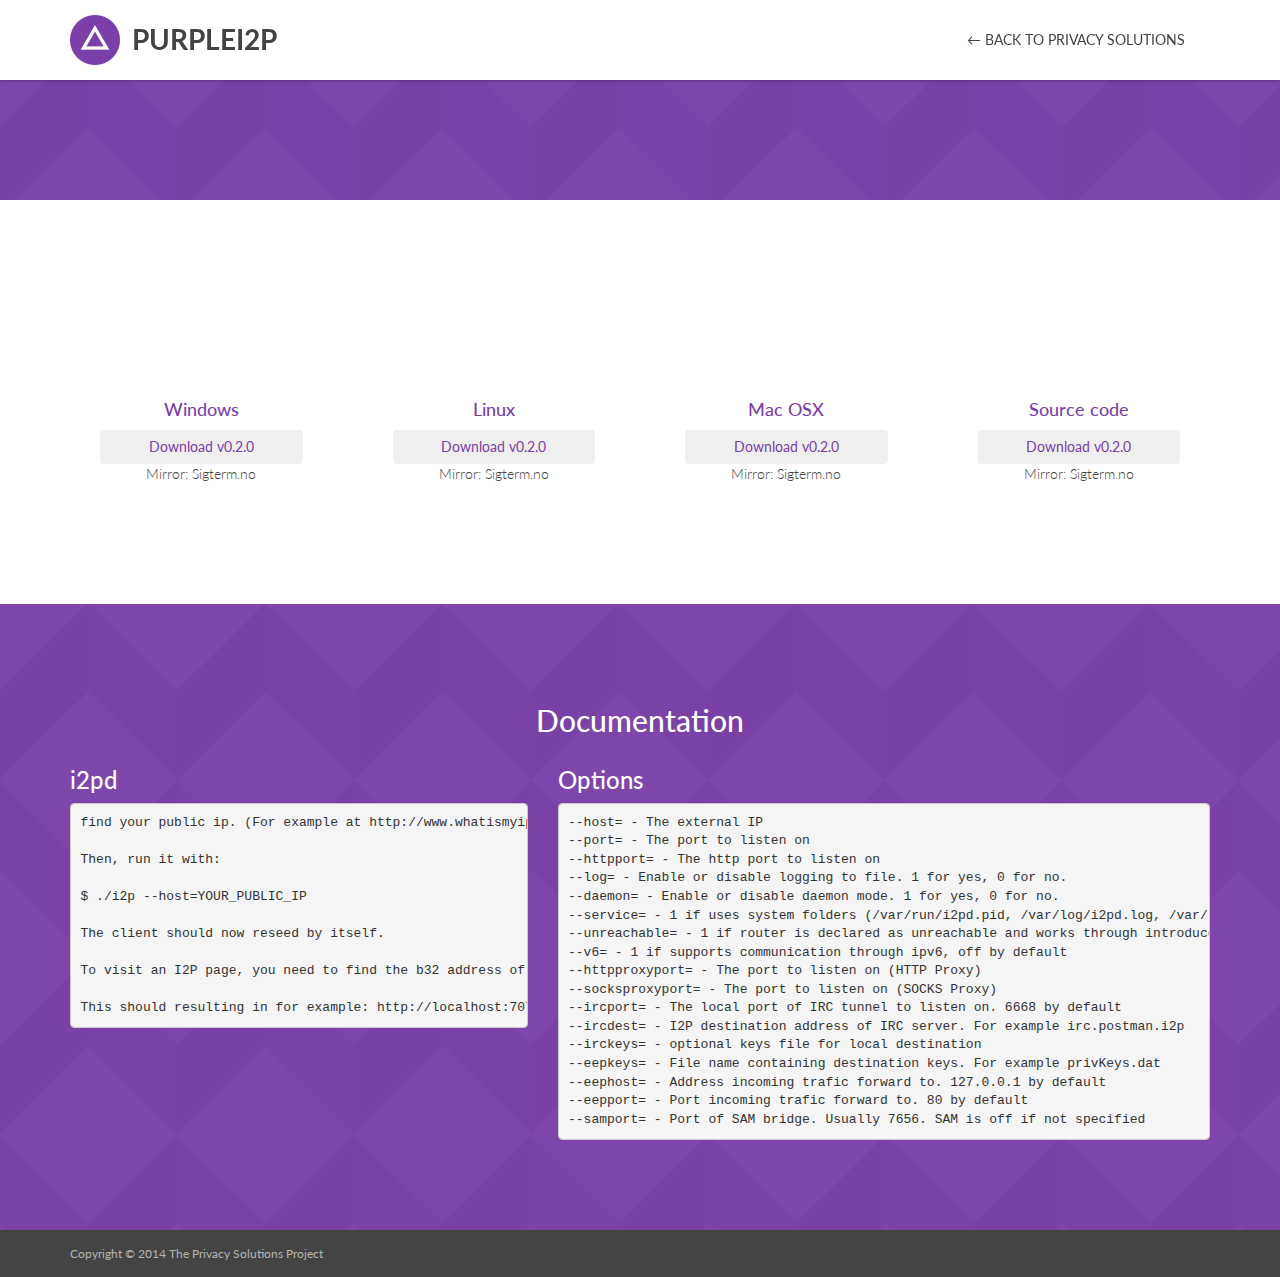
==== purplei2p.html @ 30ca075a "Download page for PurpleI2P" ====
<!DOCTYPE html>
<!--[if IE 8]> <html lang="en" class="ie8"> <![endif]-->
<!--[if IE 9]> <html lang="en" class="ie9"> <![endif]-->
<!--[if !IE]><!--> <html lang="en"> <!--<![endif]-->
<head>
    <title>PurpleI2P</title>
    <!-- Meta -->
    <meta charset="utf-8">
    <meta http-equiv="X-UA-Compatible" content="IE=edge">
    <meta name="viewport" content="width=device-width, initial-scale=1.0">
    <meta name="description" content="Privacy solutions, I2Pd, The Abscond browser bundle, I2P">
    <meta name="author" content="Mikal Villa">
    <link rel="shortcut icon" href="favicon.ico">
    <link href='http://fonts.googleapis.com/css?family=Lato:300,400,700,300italic,400italic,700italic' rel='stylesheet' type='text/css'>
    <link href='http://fonts.googleapis.com/css?family=Covered+By+Your+Grace' rel='stylesheet' type='text/css'>
    <!-- Global CSS -->
    <link rel="stylesheet" href="assets/plugins/bootstrap/css/bootstrap.min.css">
    <!-- Plugins CSS -->
    <link rel="stylesheet" href="assets/plugins/font-awesome/css/font-awesome.css">
    <link rel="stylesheet" href="assets/plugins/flexslider/flexslider.css">
    <link rel="stylesheet" href="assets/plugins/animate-css/animate.min.css">
    <!-- Theme CSS -->
    <link id="theme-style" rel="stylesheet" href="assets/css/styles.css">
    <!-- HTML5 shim and Respond.js IE8 support of HTML5 elements and media queries -->
    <!--[if lt IE 9]>
      <script src="https://oss.maxcdn.com/libs/html5shiv/3.7.0/html5shiv.js"></script>
      <script src="https://oss.maxcdn.com/libs/respond.js/1.4.2/respond.min.js"></script>
    <![endif]-->
</head>

<body data-spy="scroll">
    <!-- ******HEADER****** -->
    <header id="top" class="header navbar-fixed-top">
        <div class="container">
            <h1 class="logo pull-left">
                <a class="scrollto" href="#promo">
                    <img id="logo-image" class="logo-image" src="assets/images/logo/logo.png" alt="Logo">
                    <span class="logo-title">PurpleI2P</span>
                </a>
            </h1><!--//logo-->
            <nav id="main-nav" class="main-nav navbar-right" role="navigation">
                <div class="navbar-header">
                    <button class="navbar-toggle" type="button" data-toggle="collapse" data-target="#navbar-collapse">
                        <span class="sr-only">Toggle navigation</span>
                        <span class="icon-bar"></span>
                        <span class="icon-bar"></span>
                        <span class="icon-bar"></span>
                    </button><!--//nav-toggle-->
                </div><!--//navbar-header-->
                <div class="navbar-collapse collapse" id="navbar-collapse">
                    <ul class="nav navbar-nav">
                        <li class="active nav-item sr-only"><a class="scrollto" href="#promo">Home</a></li>
                        <li class="nav-item last"><a href="/">&#8592; Back to Privacy Solutions</a></li>
                    </ul><!--//nav-->
                </div><!--//navabr-collapse-->
            </nav><!--//main-nav-->
        </div>
    </header><!--//header-->
    <br><br>
    
<!-- ******TEAM****** -->
<section id="team" class="story section has-pattern">
    <div class="container">
        <div class="row">
            
        </div>
    </div><!--//container-->
</section><!--//story-->

    <!-- ******FEATURES****** -->
    <section id="features" class="features section">
        <div class="container">
            <div class="row">
                <div class="item col-xs-6 col-sm-3 text-center">
                    <div class="icon">
                        <i class="fa fa-windows"></i>
                    </div><!--//icon-->
                    <div class="content">
                        <h3 class="title"><a href="https://sigterm.no/mirror/purplei2p/i2pd-0.2.0-win.exe" target="_blank">Windows</a></h3>
                        <a href="https://sigterm.no/mirror/purplei2p/i2pd-0.2.0-win.exe"><button class="btn btn-block">Download v0.2.0</button></a>
                        <p>Mirror: Sigterm.no</p>
                    </div><!--//content-->
                </div><!--//item-->
                <div class="item col-xs-6 col-sm-3 text-center">
                    <div class="icon">
                        <i class="fa fa-linux"></i>
                    </div><!--//icon-->
                    <div class="content">
                        <h3 class="title"><a href="https://sigterm.no/mirror/purplei2p/i2pd-0.2.0-linux" target="_blank">Linux</a></h3>
                        <a href="https://sigterm.no/mirror/purplei2p/i2pd-0.2.0-linux"><button class="btn btn-block">Download v0.2.0</button></a>
                        <p>Mirror: Sigterm.no</p>
                    </div><!--//content-->
                </div><!--//item-->
                <div class="item col-xs-6 col-sm-3 text-center">
                    <div class="icon">
                        <i class="fa fa-apple"></i>
                    </div><!--//icon-->
                    <div class="content">
                        <h3 class="title"><a href="https://sigterm.no/mirror/purplei2p/i2pd-0.2.0-osx" target="_blank">Mac OSX</a></h3>
                        <a href="https://sigterm.no/mirror/purplei2p/i2pd-0.2.0-osx"><button class="btn btn-block">Download v0.2.0</button></a>
                        <p>Mirror: Sigterm.no</p>
                    </div><!--//content-->
                </div><!--//item-->
                <div class="item col-xs-6 col-sm-3 text-center">
                    <div class="icon">
                        <i class="fa fa-archive"></i>
                    </div><!--//icon-->
                    <div class="content">
                        <h3 class="title"><a href="https://sigterm.no/mirror/purplei2p/i2pd-0.2.0-source.tgz" target="_blank">Source code</a></h3>
                        <a href="https://sigterm.no/mirror/purplei2p/"><button class="btn btn-block">Download v0.2.0</button></a>
                        <p>Mirror: Sigterm.no</p>
                    </div><!--//content-->
                </div><!--//item-->
            </div><!--//row-->
        </div><!--//container-->
    </section><!--//features-->


    <!-- ******TEAM****** -->
<section id="team" class="story section has-pattern">
    <div class="container">
        <div class="row">
            <h2 class="title text-center">Documentation</h2>
            <div class="item col-md-5">
                <h3>i2pd</h3>
                <pre>find your public ip. (For example at http://www.whatismyip.com/)

Then, run it with:

$ ./i2p --host=YOUR_PUBLIC_IP

The client should now reseed by itself.

To visit an I2P page, you need to find the b32 address of your destination. After that, go to the webconsole and add it behind the url. (Remove http:// from the address)

This should resulting in for example: http://localhost:7070/4oes3rlgrpbkmzv4lqcfili23h3cvpwslqcfjlk6vvguxyggspwa.b32.i2p</pre>
            </div>
            <div class="item col-md-7">
                <h3>Options</h3>
                <pre>--host= - The external IP
--port= - The port to listen on
--httpport= - The http port to listen on
--log= - Enable or disable logging to file. 1 for yes, 0 for no.
--daemon= - Enable or disable daemon mode. 1 for yes, 0 for no.
--service= - 1 if uses system folders (/var/run/i2pd.pid, /var/log/i2pd.log, /var/lib/i2pd).
--unreachable= - 1 if router is declared as unreachable and works through introducers.
--v6= - 1 if supports communication through ipv6, off by default
--httpproxyport= - The port to listen on (HTTP Proxy)
--socksproxyport= - The port to listen on (SOCKS Proxy)
--ircport= - The local port of IRC tunnel to listen on. 6668 by default
--ircdest= - I2P destination address of IRC server. For example irc.postman.i2p
--irckeys= - optional keys file for local destination
--eepkeys= - File name containing destination keys. For example privKeys.dat
--eephost= - Address incoming trafic forward to. 127.0.0.1 by default
--eepport= - Port incoming trafic forward to. 80 by default
--samport= - Port of SAM bridge. Usually 7656. SAM is off if not specified</pre>
            </div>
        </div>
    </div><!--//container-->
</section><!--//story-->

    <!-- ******FOOTER****** -->
    <footer class="footer">
        <div class="container">
            <small class="copyright pull-left">Copyright &copy; 2014 The Privacy Solutions Project</small>
        </div>
    </footer><!--//footer-->


    <!-- Javascript -->
    <script type="text/javascript" src="assets/plugins/jquery-1.10.2.min.js"></script>
    <script type="text/javascript" src="assets/plugins/jquery-migrate-1.2.1.min.js"></script>
    <script type="text/javascript" src="assets/plugins/detectmobilebrowser.js"></script>
    <script type="text/javascript" src="assets/plugins/jquery.easing.1.3.js"></script>
    <script type="text/javascript" src="assets/plugins/bootstrap/js/bootstrap.min.js"></script>
    <script type="text/javascript" src="assets/plugins/jquery-inview/jquery.inview.min.js"></script>
    <script type="text/javascript" src="assets/plugins/FitVids/jquery.fitvids.js"></script>
    <script type="text/javascript" src="assets/plugins/jquery-scrollTo/jquery.scrollTo.min.js"></script>
    <script type="text/javascript" src="assets/plugins/jquery-placeholder/jquery.placeholder.js"></script>
    <script type="text/javascript" src="assets/plugins/flexslider/jquery.flexslider-min.js"></script>
    <script type="text/javascript" src="assets/js/main.js"></script>
    <!--[if !IE]>-->
    <script type="text/javascript" src="assets/js/animations.js"></script>
    <!--<![endif]-->
</body>
</html>
---- assets/css/styles.css ----
/*   
 * Template Name: Delta - Responsive Website Template for mobile app
 * Version: 1.0
 * Author: 3rd Wave Media
 * Website: http://3rdwavemedia.com/
*/
/* ======= Base ======= */
body {
  font-family: 'Lato', arial, sans-serif;
  color: #444444;
}
a {
  color: #7a3fa8;
  -webkit-transition: all 0.4s ease-in-out;
  -moz-transition: all 0.4s ease-in-out;
  -ms-transition: all 0.4s ease-in-out;
  -o-transition: all 0.4s ease-in-out;
}
a:hover {
  text-decoration: none;
  color: #5f3183;
}
.btn {
  -webkit-transition: all 0.4s ease-in-out;
  -moz-transition: all 0.4s ease-in-out;
  -ms-transition: all 0.4s ease-in-out;
  -o-transition: all 0.4s ease-in-out;
}
.btn .fa {
  color: #fff;
  margin-right: 5px;
}
.btn-theme {
  background: #7a3fa8;
  border: 1px solid #7a3fa8;
  color: #fff;
}
.btn-theme:hover {
  background: #5f3183;
  border: 1px solid #5f3183;
  color: #fff;
}
.form-control {
  -webkit-box-shadow: none;
  -moz-box-shadow: none;
  box-shadow: none;
}
.form-control:focus {
  border-color: #7a3fa8;
  -webkit-box-shadow: none;
  -moz-box-shadow: none;
  box-shadow: none;
}
blockquote {
  font-size: 14px;
}
.text-highlight {
  color: #291539;
}
.note {
  font-family: 'Covered By Your Grace', cursive;
  font-size: 22px;
}
.row-end {
  margin-right: 0;
  padding-right: 0;
}
.social-icons {
  list-style: none;
  padding: 10px 0;
  margin-bottom: 0;
}
.social-icons li {
  float: left;
}
.social-icons li.row-end {
  margin-right: 0;
}
.social-icons a {
  display: inline-block;
  background: #5f3183;
  width: 48px;
  height: 48px;
  text-align: center;
  padding-top: 12px;
  -webkit-border-radius: 50%;
  -moz-border-radius: 50%;
  -ms-border-radius: 50%;
  -o-border-radius: 50%;
  border-radius: 50%;
  -moz-background-clip: padding;
  -webkit-background-clip: padding-box;
  background-clip: padding-box;
  margin-right: 8px;
  float: left;
}
.social-icons a:hover {
  background: #44235e;
}
.social-icons a .fa {
  color: #fff;
}
.social-icons a .fa:before {
  font-size: 26px;
  text-align: center;
  padding: 0;
}
::-webkit-input-placeholder {
  /* WebKit browsers */
  color: #999;
  text-transform: uppercase;
}
:-moz-placeholder {
  /* Mozilla Firefox 4 to 18 */
  color: #999;
  text-transform: uppercase;
}
::-moz-placeholder {
  /* Mozilla Firefox 19+ */
  color: #999;
  text-transform: uppercase;
}
:-ms-input-placeholder {
  /* Internet Explorer 10+ */
  color: #999;
  text-transform: uppercase;
}
.offset-header {
  padding-top: 90px;
}
.has-pattern {
  background-image: url('../images/patterns/pattern-1.png');
  background-repeat: repeat;
  background-position: left top;
}
.delayp1 {
  animation-delay: .1s;
  -moz-animation-delay: .1s;
  -webkit-animation-delay: .1s;
  -o-animation-delay: .1s;
  transition-delay: .1s;
  -webkit-transition-delay: .1s;
  -moz-transition-delay: .1s;
  -o-transition-delay: .1s;
}
.delayp2 {
  animation-delay: .2s;
  -moz-animation-delay: .2s;
  -webkit-animation-delay: .2s;
  -o-animation-delay: .2s;
  transition-delay: .2s;
  -webkit-transition-delay: .2s;
  -moz-transition-delay: .2s;
  -o-transition-delay: .2s;
}
.delayp3 {
  animation-delay: .3s;
  -moz-animation-delay: .3s;
  -webkit-animation-delay: .3s;
  -o-animation-delay: .3s;
  transition-delay: .3s;
  -webkit-transition-delay: .3s;
  -moz-transition-delay: .3s;
  -o-transition-delay: .3s;
}
.delayp4 {
  animation-delay: .4s;
  -moz-animation-delay: .4s;
  -webkit-animation-delay: .4s;
  -o-animation-delay: .4s;
  transition-delay: .4s;
  -webkit-transition-delay: .4s;
  -moz-transition-delay: .4s;
  -o-transition-delay: .4s;
}
.delayp5 {
  animation-delay: .5s;
  -moz-animation-delay: .5s;
  -webkit-animation-delay: .5s;
  -o-animation-delay: .5s;
  transition-delay: .5s;
  -webkit-transition-delay: .5s;
  -moz-transition-delay: .5s;
  -o-transition-delay: .5s;
}
.delayp6 {
  animation-delay: .6s;
  -moz-animation-delay: .6s;
  -webkit-animation-delay: .6s;
  -o-animation-delay: .6s;
  transition-delay: .6s;
  -webkit-transition-delay: .6s;
  -moz-transition-delay: .6s;
  -o-transition-delay: .6s;
}
.delayp7 {
  animation-delay: .7s;
  -moz-animation-delay: .7s;
  -webkit-animation-delay: .7s;
  -o-animation-delay: .7s;
  transition-delay: .7s;
  -webkit-transition-delay: .7s;
  -moz-transition-delay: .7s;
  -o-transition-delay: .7s;
}
.delayp8 {
  animation-delay: .8s;
  -moz-animation-delay: .8s;
  -webkit-animation-delay: .8s;
  -o-animation-delay: .8s;
  transition-delay: .8s;
  -webkit-transition-delay: .8s;
  -moz-transition-delay: .8s;
  -o-transition-delay: .8s;
}
.delayp9 {
  animation-delay: .9s;
  -moz-animation-delay: .9s;
  -webkit-animation-delay: .9s;
  -o-animation-delay: .9s;
  transition-delay: .9s;
  -webkit-transition-delay: .9s;
  -moz-transition-delay: .9s;
  -o-transition-delay: .9s;
}
.delay1s {
  animation-delay: 1s;
  -moz-animation-delay: 1s;
  -webkit-animation-delay: 1s;
  -o-animation-delay: 1s;
  transition-delay: 1s;
  -webkit-transition-delay: 1s;
  -moz-transition-delay: 1s;
  -o-transition-delay: 1s;
}
.delay2s {
  animation-delay: 2s;
  -moz-animation-delay: 2s;
  -webkit-animation-delay: 2s;
  -o-animation-delay: 2s;
  transition-delay: 2s;
  -webkit-transition-delay: 2s;
  -moz-transition-delay: 2s;
  -o-transition-delay: 2s;
}
/* ======= Header ======= */
.header {
  padding: 15px 0;
  background: #fff;
  z-index: 9999;
  -webkit-box-shadow: 0 0 4px rgba(0, 0, 0, 0.4);
  -moz-box-shadow: 0 0 4px rgba(0, 0, 0, 0.4);
  box-shadow: 0 0 4px rgba(0, 0, 0, 0.4);
}
.header h1.logo {
  margin-top: 0;
  margin-bottom: 0;
  text-transform: uppercase;
  font-weight: bold;
  font-size: 28px;
  max-height: 50px;
}
.header h1.logo a {
  color: #444444;
}
.header h1.logo a img {
  margin-right: 5px;
  max-height: 50px;
}
.header h1.logo .logo-title {
  vertical-align: middle;
}
.header .main-nav button {
  background: #291539;
  color: #fff !important;
  -webkit-border-radius: 4px;
  -moz-border-radius: 4px;
  -ms-border-radius: 4px;
  -o-border-radius: 4px;
  border-radius: 4px;
  -moz-background-clip: padding;
  -webkit-background-clip: padding-box;
  background-clip: padding-box;
}
.header .main-nav button:focus {
  outline: none;
}
.header .main-nav button .icon-bar {
  background-color: #fff;
}
.header .main-nav .nav .nav-item {
  font-weight: normal;
  text-transform: uppercase;
  margin-right: 10px;
}
.header .main-nav .nav .nav-item.active a {
  color: #7a3fa8;
  background: none;
}
.header .main-nav .nav .nav-item a {
  color: #444444;
  -webkit-transition: none;
  -moz-transition: none;
  -ms-transition: none;
  -o-transition: none;
}
.header .main-nav .nav .nav-item a:hover {
  color: #7a3fa8;
  background: none;
}
.header .main-nav .nav .nav-item a:focus {
  outline: none;
  background: none;
}
.header .main-nav .nav .nav-item a:active {
  outline: none;
  background: none;
}
.header .main-nav .nav .nav-item.active {
  color: #7a3fa8;
}
.header .main-nav .nav .nav-item.last {
  margin-right: 0;
}
/* ======= Footer ======= */
.footer {
  background: #444444;
  color: #fff;
  padding: 15px 0;
}
.footer .copyright {
  color: #b3b3b3;
  margin-right: 15px;
}
.footer .links {
  margin-bottom: 0;
}
.footer .links a {
  color: #808080;
}
.footer .links a:hover {
  color: #7a3fa8;
}
/* ======= FlexSlider ======= */
.flexslider {
  -webkit-border-radius: 0;
  -moz-border-radius: 0;
  -ms-border-radius: 0;
  -o-border-radius: 0;
  border-radius: 0;
  -moz-background-clip: padding;
  -webkit-background-clip: padding-box;
  background-clip: padding-box;
  -webkit-box-shadow: 0 0 0;
  -moz-box-shadow: 0 0 0;
  box-shadow: 0 0 0;
  border: 0;
}
.flexslider .flex-control-nav {
  bottom: -35px;
}
.flexslider .flex-control-paging li a {
  background: #a1a1a1;
}
.flexslider .flex-control-paging li a:hover {
  background: #7a3fa8;
}
.flexslider .flex-control-paging li a.flex-active {
  background: #7a3fa8;
}
.flexslider .slides li {
  position: relative;
}
/* ======= Promo Section ======= */
.promo {
  background-color: #7a3fa8;
  color: #fff;
}
.promo .container {
  padding-bottom: 15px;
}
.promo .overview {
  margin-top: 60px;
  padding-left: 30px;
  padding-right: 30px;
}
.promo .overview h2 {
  font-size: 30px;
  margin-bottom: 35px;
  text-shadow: 0 1px 1px rgba(0, 0, 0, 0.3);
}
.promo .overview .summary {
  margin-bottom: 60px;
  margin-left: 70px;
}
.promo .overview .summary li {
  margin-bottom: 15px;
  list-style: none;
  font-size: 20px;
  font-weight: 300;
  padding-left: 30px;
  background: url('../images/bullet.png') no-repeat left center;
}
.promo .overview .download-area {
  display: inline-block;
}
.promo .overview .btn-group {
  margin-left: 40px;
}
.promo .overview .btn-group li {
  padding: 0;
  margin-bottom: 15px;
}
.promo .overview .btn-group li a {
  background-color: #44235e;
  background-repeat: no-repeat;
  background-position: left top;
  -webkit-border-radius: 4px;
  -moz-border-radius: 4px;
  -ms-border-radius: 4px;
  -o-border-radius: 4px;
  border-radius: 4px;
  -moz-background-clip: padding;
  -webkit-background-clip: padding-box;
  background-clip: padding-box;
  display: block;
  width: 200px;
  height: 60px;
  text-indent: -9999px;
  margin-right: 30px;
}
.promo .overview .btn-group li a:hover {
  background-color: #291539;
}
.promo .overview .btn-group li.ios-btn a {
  background-image: url('../images/buttons/btn-app-store.png');
}
.promo .overview .btn-group li.android-btn a {
  background-image: url('../images/buttons/btn-google-play.png');
}
.promo .overview .note {
  position: relative;
  color: #44235e;
}
.promo .overview .note p {
  padding-top: 15px;
}
.promo .overview .note .left-arrow {
  position: absolute;
  left: 60px;
  bottom: 15px;
  display: inline-block;
  background: url('../images/arrows/up-arrow-left.png') no-repeat left top;
  -webkit-background-size: contain;
  -moz-background-size: contain;
  -o-background-size: contain;
  background-size: contain;
  width: 63px;
  height: 69px;
  -webkit-opacity: 0.5;
  -moz-opacity: 0.5;
  opacity: 0.5;
}
.promo .overview .note .right-arrow {
  position: absolute;
  right: 60px;
  bottom: 15px;
  display: inline-block;
  background: url('../images/arrows/up-arrow-right.png') no-repeat right top;
  -webkit-background-size: contain;
  -moz-background-size: contain;
  -o-background-size: contain;
  background-size: contain;
  width: 63px;
  height: 58px;
  -webkit-opacity: 0.5;
  -moz-opacity: 0.5;
  opacity: 0.5;
}
.promo .iphone {
  position: relative;
}
.promo .iphone .iphone-holder {
  position: relative;
  width: 320px;
  height: 600px;
  background-repeat: no-repeat;
  background-position: left top;
}
.promo .iphone.iphone-black .iphone-holder {
  background-image: url('../images/iphone/iphone-black.png');
}
.promo .iphone.iphone-white .iphone-holder {
  background-image: url('../images/iphone/iphone-white.png');
}
.promo .iphone .iphone-holder-inner {
  position: absolute;
  width: 222px;
  height: 394px;
  left: 51px;
  top: 103px;
}
.promo .iphone .flexslider .flex-control-nav {
  bottom: -50px;
}
.promo .iphone:before {
  content: "";
  display: block;
  width: 500px;
  height: 500px;
  background: url('../images/glow.png') no-repeat center top;
  right: 0;
  top: 0;
  position: absolute;
}
.promo .android {
  position: relative;
}
.promo .android .android-holder {
  position: relative;
  width: 320px;
  height: 600px;
  background-image: url('../images/android/android-black.png');
  background-repeat: no-repeat;
  background-position: left top;
}
.promo .android .android-holder-inner {
  position: absolute;
  width: 254px;
  height: 450px;
  left: 35px;
  top: 72px;
}
.promo .android .flexslider .flex-control-nav {
  bottom: -50px;
}
.promo .android:before {
  content: "";
  display: block;
  width: 500px;
  height: 500px;
  background: url('../images/glow.png') no-repeat center top;
  right: 0;
  top: 0;
  position: absolute;
}
.promo .ipad {
  position: relative;
}
.promo .ipad .ipad-holder {
  position: relative;
  width: 420px;
  height: 600px;
  background-repeat: no-repeat;
  background-position: left top;
}
.promo .ipad.ipad-black .ipad-holder {
  background-image: url('../images/ipad/ipad-black.png');
}
.promo .ipad.ipad-white .ipad-holder {
  background-image: url('../images/ipad/ipad-white.png');
}
.promo .ipad .ipad-holder-inner {
  position: absolute;
  width: 320px;
  height: 428px;
  left: 51px;
  top: 83px;
}
.promo .ipad .flexslider .flex-control-nav {
  bottom: -45px;
}
.promo .ipad:before {
  content: "";
  display: block;
  width: 500px;
  height: 500px;
  background: url('../images/glow.png') no-repeat left top;
  right: 0;
  top: 0;
  position: absolute;
}
/* ======= Features Section ======= */
.features {
  padding: 80px 0;
}
.features .icon {
  position: relative;
  width: 90px;
  height: 90px;
  border: 3px solid #7a3fa8;
  -webkit-border-radius: 50%;
  -moz-border-radius: 50%;
  -ms-border-radius: 50%;
  -o-border-radius: 50%;
  border-radius: 50%;
  -moz-background-clip: padding;
  -webkit-background-clip: padding-box;
  background-clip: padding-box;
  display: table;
  margin: 0 auto;
  -webkit-transition: -webkit-transform ease-out 0.2s, background 0.3s;
  -moz-transition: -moz-transform ease-out 0.2s, background 0.3s;
  transition: transform ease-out 0.2s, background 0.3s;
}
.features .icon:hover {
  background: #7a3fa8;
  color: #fff;
}
.features .icon:hover .fa {
  color: #fff;
  -webkit-transform: scale(0.93);
  -moz-transform: scale(0.93);
  -ms-transform: scale(0.93);
  -o-transform: scale(0.93);
}
.features .icon .fa {
  color: #7a3fa8;
  font-size: 48px;
  display: table-cell;
  text-align: center;
  vertical-align: middle;
}
.features .content {
  padding: 30px;
}
.features .content .title {
  color: #7a3fa8;
  font-size: 18px;
  margin-top: 0;
}
.features .content p {
  font-weight: 300;
}
/* ======= How Section ======= */
.how {
  background-color: #f5f5f5;
  padding: 80px 0;
}
.how .content {
  padding: 0 60px;
}
.how .content .title {
  margin-top: 0;
  margin-bottom: 30px;
}
.how .content .intro {
  margin-bottom: 30px;
  font-size: 16px;
  font-weight: 300;
  color: #777777;
}
.how .content .note {
  position: relative;
  padding-bottom: 42px;
  color: #999999;
}
.how .content .note .left-arrow {
  position: absolute;
  left: 60px;
  top: 20px;
  display: inline-block;
  background: url('../images/arrows/down-arrow-left.png') no-repeat left top;
  width: 30px;
  height: 42px;
}
.how .content .note .right-arrow {
  position: absolute;
  right: 60px;
  top: 20px;
  display: inline-block;
  background: url('../images/arrows/down-arrow-right.png') no-repeat right top;
  width: 30px;
  height: 42px;
}
.how .content .qr-codes .item img {
  margin-bottom: 15px;
  max-width: 150px;
}
.how .content .qr-codes .item p {
  color: #777777;
}
.how .video-container {
  margin-top: 50px;
}
/* ======= FAQ Section ======= */
.faq {
  padding: 80px 0;
}
.faq .title {
  margin-bottom: 60px;
}
.faq .item {
  padding: 30px;
  background: #f5f5f5;
  margin-bottom: 30px;
  -webkit-border-radius: 4px;
  -moz-border-radius: 4px;
  -ms-border-radius: 4px;
  -o-border-radius: 4px;
  border-radius: 4px;
  -moz-background-clip: padding;
  -webkit-background-clip: padding-box;
  background-clip: padding-box;
  border-bottom: 3px solid #c4a3dd;
}
.faq .item .question {
  margin-top: 0;
  font-size: 18px;
  margin-bottom: 15px;
}
.faq .item .question .fa {
  margin-right: 10px;
  color: #9359c1;
}
.faq .item .answer {
  color: #777777;
  font-weight: 300;
}
.faq .more {
  margin-top: 30px;
}
.faq .more .title {
  margin-bottom: 15px;
  color: #999999;
  font-size: 18px;
}
.faq .more .btn {
  font-size: 18px;
  padding-left: 30px;
}
.faq .more .btn .fa {
  margin-left: 5px;
}
/* ======= Story Section ======= */
.story {
  background-color: #7a3fa8;
  color: #fff;
  padding: 80px 0;
}
.story .content .title {
  margin-bottom: 30px;
  margin-top: 0;
}
.story .content p {
  font-size: 16px;
  font-weight: 300;
  margin-bottom: 15px;
}
.story .team {
  font-size: 16px;
}
.story .team .member img {
  margin-bottom: 15px;
}
.story .team .member .name {
  color: #291539;
  margin-bottom: 0px;
}
.story .team .member .title {
  color: #c4a3dd;
  font-weight: 300;
}
.story .team .connect {
  color: #fff;
  font-size: 26px;
}
.story .team .connect a {
  color: #44235e;
}
.story .team .connect a:hover {
  color: #1c0e26;
}
/* ======= Testimonials Section ======= */
.testimonials {
  padding: 80px 0;
}
.testimonials .title {
  margin-bottom: 60px;
}
.testimonials .item {
  margin-bottom: 30px;
}
.testimonials .item .quote-box {
  background: #f5f5f5;
  padding: 30px;
  -webkit-border-radius: 4px;
  -moz-border-radius: 4px;
  -ms-border-radius: 4px;
  -o-border-radius: 4px;
  border-radius: 4px;
  -moz-background-clip: padding;
  -webkit-background-clip: padding-box;
  background-clip: padding-box;
  border-top: 3px solid #c4a3dd;
  position: relative;
  margin-bottom: 23px;
}
.testimonials .item .quote-box .fa {
  color: #7a3fa8;
  font-size: 18px;
  position: absolute;
  left: 30px;
  top: 20px;
}
.testimonials .item .quote-box:after {
  content: "";
  display: block;
  width: 0;
  height: 0;
  border-left: 10px solid transparent;
  border-right: 10px solid transparent;
  border-top: 10px solid #f5f5f5;
  position: absolute;
  bottom: -10px;
  left: 55px;
}
.testimonials .item .quote {
  border: none;
  padding: 0;
  padding-left: 20px;
  font-size: 16px;
  font-weight: 300;
  margin-bottom: 0;
}
.testimonials .item .people .user-pic {
  max-width: 60px;
  max-height: 60px;
}
.testimonials .item .people .user-pic,
.testimonials .item .people .user-pic *,
.testimonials .item .people .user-pic *:before,
.testimonials .item .people .user-pic *:after {
  -webkit-box-sizing: content-box;
  -moz-box-sizing: content-box;
  box-sizing: content-box;
}
.testimonials .item .people .name {
  display: block;
}
.testimonials .item .people .title {
  display: block;
  color: #999999;
}
.testimonials .press .note {
  color: #7a3fa8;
  margin-bottom: 30px;
}
.testimonials .press li {
  margin-right: 30px;
  margin-bottom: 30px;
}
.testimonials .press li.last {
  margin-right: 0;
}
.testimonials .press li a img {
  -webkit-opacity: 0.6;
  -moz-opacity: 0.6;
  opacity: 0.6;
  -webkit-transition: all 0.4s ease-in-out;
  -moz-transition: all 0.4s ease-in-out;
  -ms-transition: all 0.4s ease-in-out;
  -o-transition: all 0.4s ease-in-out;
}
.testimonials .press li a:hover img {
  -webkit-opacity: 1;
  -moz-opacity: 1;
  opacity: 1;
}
/* ======= Contact Section ======= */
.contact {
  background-color: #7a3fa8;
  color: #fff;
  padding: 80px 0;
}
.contact .title {
  margin-bottom: 30px;
  margin-top: 0;
}
.contact .intro p {
  font-size: 16px;
  font-weight: 300;
}
.contact .intro ul {
  margin-bottom: 30px;
  margin-top: 30px;
}
.contact .intro li {
  margin-bottom: 10px;
  color: #44235e;
  font-size: 16px;
}
.contact .intro li .fa {
  margin-right: 10px;
}
.contact .intro li a {
  color: #44235e;
}
.contact .intro li a:hover {
  color: #291539;
}
.contact .contact-form .form-control {
  border-color: #fff;
  height: auto;
  padding: 10px 15px;
}
.contact .contact-form .btn-theme {
  background-color: #44235e;
  margin-top: 15px;
}
.contact .social-icons {
  display: inline-block;
  margin: 0 auto;
  margin-top: 60px;
}
/* ======= Configure Style ======= */
.config-wrapper {
  position: absolute;
  top: 100px;
  right: 0;
}
.config-wrapper-inner {
  position: relative;
}
.config-trigger {
  display: block;
  position: absolute;
  left: -36px;
  width: 36px;
  height: 36px;
  background: #444444;
  color: #fff;
  text-align: center;
  -webkit-border-top-right-radius: 0;
  -webkit-border-bottom-right-radius: 0;
  -webkit-border-bottom-left-radius: 4px;
  -webkit-border-top-left-radius: 4px;
  -moz-border-radius-topright: 0;
  -moz-border-radius-bottomright: 0;
  -moz-border-radius-bottomleft: 4px;
  -moz-border-radius-topleft: 4px;
  border-top-right-radius: 0;
  border-bottom-right-radius: 0;
  border-bottom-left-radius: 4px;
  border-top-left-radius: 4px;
  -moz-background-clip: padding;
  -webkit-background-clip: padding-box;
  background-clip: padding-box;
}
.config-trigger:hover {
  background: #000;
}
.config-trigger .fa {
  font-size: 22px;
  padding-top: 8px;
  display: block;
  color: #fff;
}
.config-panel {
  width: 190px;
  display: none;
  background: #444444;
  color: #fff;
  padding: 15px;
  -webkit-border-top-right-radius: 0;
  -webkit-border-bottom-right-radius: 0;
  -webkit-border-bottom-left-radius: 4px;
  -webkit-border-top-left-radius: 0;
  -moz-border-radius-topright: 0;
  -moz-border-radius-bottomright: 0;
  -moz-border-radius-bottomleft: 4px;
  -moz-border-radius-topleft: 0;
  border-top-right-radius: 0;
  border-bottom-right-radius: 0;
  border-bottom-left-radius: 4px;
  border-top-left-radius: 0;
  -moz-background-clip: padding;
  -webkit-background-clip: padding-box;
  background-clip: padding-box;
}
.config-panel h5.device-title {
  margin-bottom: 5px;
}
.config-panel #color-options {
  margin-bottom: 15px;
}
.config-panel #device-options {
  margin-bottom: 0;
}
.config-panel #device-options a {
  color: #999999;
}
.config-panel #device-options a:hover {
  color: #7a3fa8;
}
.config-panel #device-options li.active a {
  color: #9f6cc8;
}
.config-panel #color-options li a {
  display: block;
  width: 20px;
  height: 20px;
  border: 2px solid transparent;
}
.config-panel #color-options li a:hover {
  -webkit-opacity: 0.9;
  -moz-opacity: 0.9;
  opacity: 0.9;
  border: 2px solid rgba(255, 255, 255, 0.8);
}
.config-panel #color-options li.active a {
  border: 2px solid #fff;
}
.config-panel #color-options li.theme-1 a {
  background: #56bc94;
}
.config-panel #color-options li.theme-2 a {
  background-color: #28a5a8;
}
.config-panel #color-options li.theme-3 a {
  background-color: #7cb75e;
}
.config-panel #color-options li.theme-4 a {
  background-color: #286da8;
}
.config-panel #color-options li.theme-5 a {
  background-color: #37ba67;
}
.config-panel #color-options li.theme-6 a {
  background-color: #f8a842;
}
.config-panel #color-options li.theme-7 a {
  background-color: #737f97;
}
.config-panel #color-options li.theme-8 a {
  background-color: #de5a6a;
}
.config-panel #color-options li.theme-9 a {
  background-color: #a83f73;
}
.config-panel #color-options li.theme-10 a {
  background-color: #7a3fa8;
}
.config-panel .close {
  position: absolute;
  right: 5px;
  top: 5px;
  color: #fff;
}
.config-panel .close .fa {
  color: #fff;
}
/* Extra small devices (phones, less than 768px) */
@media (max-width: 767px) {
  .promo .overview .summary li {
    font-size: 18px;
  }
  .promo .overview .note .left-arrow {
    left: 0;
  }
  .promo .overview .note .right-arrow {
    right: 0;
  }
  .promo .overview .summary {
    margin-left: 0;
  }
  .promo .overview {
    text-align: center;
  }
  .promo .overview .summary {
    margin-left: 0;
  }
  .promo .overview .summary li {
    text-align: left;
  }
  .promo .overview .download-area {
    margin: 0 auto;
  }
  .promo .phone {
    text-align: center;
  }
  .promo .phone .phone-holder {
    margin: 0 auto;
    width: auto;
    -webkit-background-size: 300px auto;
    -moz-background-size: 300px auto;
    -o-background-size: 300px auto;
    background-size: 300px auto;
  }
  .promo .iphone .iphone-holder-inner {
    width: 208px;
    height: 394px;
    left: 48px;
    top: 96px;
  }
  .promo .android .android-holder-inner {
    width: 238px;
    height: 394px;
    left: 33px;
    top: 67px;
  }
  .promo .ipad {
    text-align: center;
  }
  .promo .ipad .ipad-holder {
    margin: 0 auto;
    width: auto;
    -webkit-background-size: 300px auto;
    -moz-background-size: 300px auto;
    -o-background-size: 300px auto;
    background-size: 300px auto;
  }
  .promo .ipad .ipad-holder-inner {
    width: 229px;
    height: auto;
    left: 36px;
    top: 59px;
  }
  .promo .ipad .flexslider .flex-control-nav {
    bottom: -33px;
  }
  .promo .overview .note .left-arrow {
    -webkit-background-size: 30px auto;
    -moz-background-size: 30px auto;
    -o-background-size: 30px auto;
    background-size: 30px auto;
  }
  .promo .overview .note .right-arrow {
    -webkit-background-size: 30px auto;
    -moz-background-size: 30px auto;
    -o-background-size: 30px auto;
    background-size: 30px auto;
  }
}
/* Small devices (tablets, 768px and up) */
@media (min-width: 768px) {
  .promo .overview {
    text-align: center;
  }
  .promo .overview .summary {
    margin-left: 60px;
  }
  .promo .overview .summary li {
    text-align: left;
  }
  .promo .overview .download-area {
    margin: 0 auto;
  }
  .promo .phone {
    text-align: center;
  }
  .promo .phone .phone-holder {
    margin: 0 auto;
  }
  .promo .ipad {
    text-align: center;
  }
  .promo .ipad .ipad-holder {
    margin: 0 auto;
  }
}
/* Medium devices (desktops, 992px and up) */
@media (min-width: 992px) {
  .promo .overview {
    text-align: left;
  }
  .promo .overview .summary {
    margin-left: 0;
  }
  .promo .overview .summary li {
    text-align: left;
  }
  .promo .phone {
    text-align: left;
  }
  .promo .ipad {
    text-align: left;
  }
}
/* Large devices (large desktops, 1200px and up) */
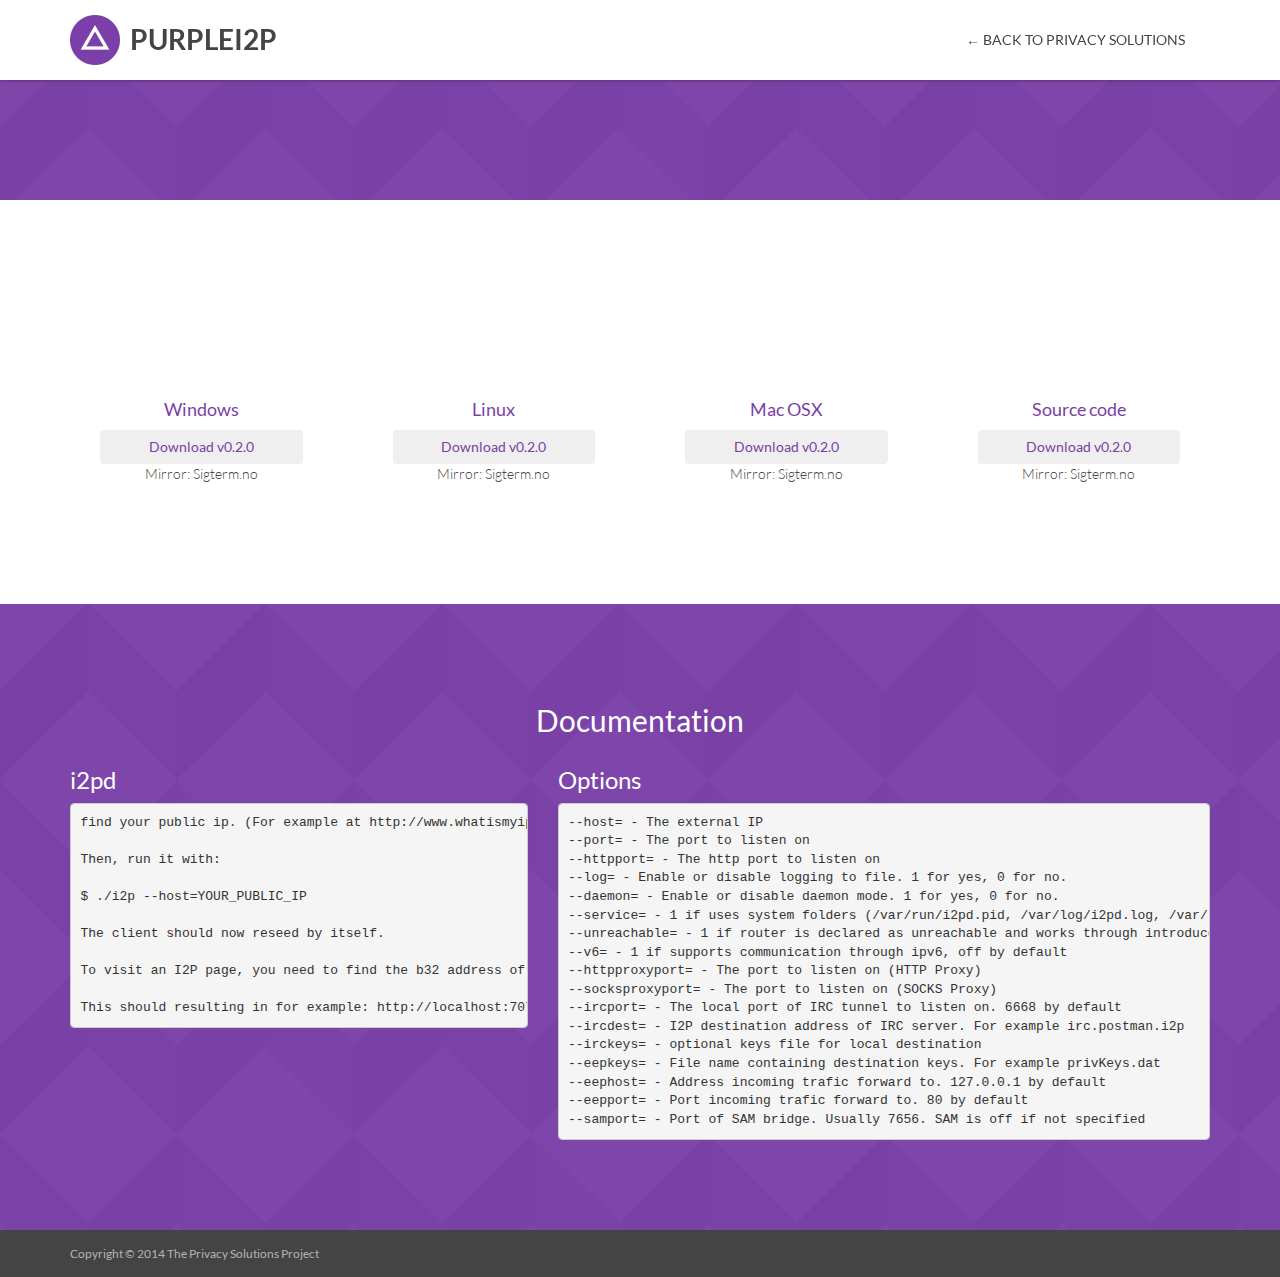
==== commit 83935682: "Removed autoloaded items from other sitees, unsecure connections and uneccessary files" ====
--- a/purplei2p.html
+++ b/purplei2p.html
@@ -11,8 +11,8 @@
     <meta name="description" content="Privacy solutions, I2Pd, The Abscond browser bundle, I2P">
     <meta name="author" content="Mikal Villa">
     <link rel="shortcut icon" href="favicon.ico">
-    <link href='http://fonts.googleapis.com/css?family=Lato:300,400,700,300italic,400italic,700italic' rel='stylesheet' type='text/css'>
-    <link href='http://fonts.googleapis.com/css?family=Covered+By+Your+Grace' rel='stylesheet' type='text/css'>
+    <!-- Fonts -->
+    <link href='assets/css/fonts.css' rel='stylesheet' type='text/css'>
     <!-- Global CSS -->
     <link rel="stylesheet" href="assets/plugins/bootstrap/css/bootstrap.min.css">
     <!-- Plugins CSS -->
@@ -23,8 +23,8 @@
     <link id="theme-style" rel="stylesheet" href="assets/css/styles.css">
     <!-- HTML5 shim and Respond.js IE8 support of HTML5 elements and media queries -->
     <!--[if lt IE 9]>
-      <script src="https://oss.maxcdn.com/libs/html5shiv/3.7.0/html5shiv.js"></script>
-      <script src="https://oss.maxcdn.com/libs/respond.js/1.4.2/respond.min.js"></script>
+      <script src="assets/js/html5shiv_3.7.0.js"></script>
+      <script src="assets/js/respond_1.4.2.min.js"></script>
     <![endif]-->
 </head>
 
--- a/assets/css/fonts.css
+++ b/assets/css/fonts.css
@@ -0,0 +1,107 @@
+/*
+  Quickfix for hosting the fonts locally with SSL
+*/
+/* latin-ext */
+@font-face {
+  font-family: 'Lato';
+  font-style: normal;
+  font-weight: 300;
+  src: local('Lato Light'), local('Lato-Light'), url(/assets/fonts/lato-v11-dPJ5r9gl3kK6ijoeP1IRsvY6323mHUZFJMgTvxaG2iE.woff2) format('woff2');
+  unicode-range: U+0100-024F, U+1E00-1EFF, U+20A0-20AB, U+20AD-20CF, U+2C60-2C7F, U+A720-A7FF;
+}
+/* latin */
+@font-face {
+  font-family: 'Lato';
+  font-style: normal;
+  font-weight: 300;
+  src: local('Lato Light'), local('Lato-Light'), url(/assets/fonts/lato-v11-fJ22-hkNvqdD_3TXCrYlmPY6323mHUZFJMgTvxaG2iE.woff2) format('woff2');
+  unicode-range: U+0000-00FF, U+0131, U+0152-0153, U+02C6, U+02DA, U+02DC, U+2000-206F, U+2074, U+20AC, U+2212, U+2215, U+E0FF, U+EFFD, U+F000;
+}
+/* latin-ext */
+@font-face {
+  font-family: 'Lato';
+  font-style: normal;
+  font-weight: 400;
+  src: local('Lato Regular'), local('Lato-Regular'), url(/assets/fonts/lato-v11-UyBMtLsHKBKXelqf4x7VRQ.woff2) format('woff2');
+  unicode-range: U+0100-024F, U+1E00-1EFF, U+20A0-20AB, U+20AD-20CF, U+2C60-2C7F, U+A720-A7FF;
+}
+/* latin */
+@font-face {
+  font-family: 'Lato';
+  font-style: normal;
+  font-weight: 400;
+  src: local('Lato Regular'), local('Lato-Regular'), url(/assets/fonts/lato-v11-7aC-Y4V2UPHQp-tqeekgkA.woff2) format('woff2');
+  unicode-range: U+0000-00FF, U+0131, U+0152-0153, U+02C6, U+02DA, U+02DC, U+2000-206F, U+2074, U+20AC, U+2212, U+2215, U+E0FF, U+EFFD, U+F000;
+}
+/* latin-ext */
+@font-face {
+  font-family: 'Lato';
+  font-style: normal;
+  font-weight: 700;
+  src: local('Lato Bold'), local('Lato-Bold'), url(/assets/fonts/lato-v11-ObQr5XYcoH0WBoUxiaYK3_Y6323mHUZFJMgTvxaG2iE.woff2) format('woff2');
+  unicode-range: U+0100-024F, U+1E00-1EFF, U+20A0-20AB, U+20AD-20CF, U+2C60-2C7F, U+A720-A7FF;
+}
+/* latin */
+@font-face {
+  font-family: 'Lato';
+  font-style: normal;
+  font-weight: 700;
+  src: local('Lato Bold'), local('Lato-Bold'), url(/assets/fonts/lato-v11-HdGTqbEHKKIUjL97iqGpTvY6323mHUZFJMgTvxaG2iE.woff2) format('woff2');
+  unicode-range: U+0000-00FF, U+0131, U+0152-0153, U+02C6, U+02DA, U+02DC, U+2000-206F, U+2074, U+20AC, U+2212, U+2215, U+E0FF, U+EFFD, U+F000;
+}
+/* latin-ext */
+@font-face {
+  font-family: 'Lato';
+  font-style: italic;
+  font-weight: 300;
+  src: local('Lato Light Italic'), local('Lato-LightItalic'), url(/assets/fonts/lato-v11-XNVd6tsqi9wmKNvnh5HNEBJtnKITppOI_IvcXXDNrsc.woff2) format('woff2');
+  unicode-range: U+0100-024F, U+1E00-1EFF, U+20A0-20AB, U+20AD-20CF, U+2C60-2C7F, U+A720-A7FF;
+}
+/* latin */
+@font-face {
+  font-family: 'Lato';
+  font-style: italic;
+  font-weight: 300;
+  src: local('Lato Light Italic'), local('Lato-LightItalic'), url(/assets/fonts/lato-v11-2HG_tEPiQ4Z6795cGfdivBJtnKITppOI_IvcXXDNrsc.woff2) format('woff2');
+  unicode-range: U+0000-00FF, U+0131, U+0152-0153, U+02C6, U+02DA, U+02DC, U+2000-206F, U+2074, U+20AC, U+2212, U+2215, U+E0FF, U+EFFD, U+F000;
+}
+/* latin-ext */
+@font-face {
+  font-family: 'Lato';
+  font-style: italic;
+  font-weight: 400;
+  src: local('Lato Italic'), local('Lato-Italic'), url(/assets/fonts/lato-v11-YMOYVM-eg6Qs9YzV9OSqZfesZW2xOQ-xsNqO47m55DA.woff2) format('woff2');
+  unicode-range: U+0100-024F, U+1E00-1EFF, U+20A0-20AB, U+20AD-20CF, U+2C60-2C7F, U+A720-A7FF;
+}
+/* latin */
+@font-face {
+  font-family: 'Lato';
+  font-style: italic;
+  font-weight: 400;
+  src: local('Lato Italic'), local('Lato-Italic'), url(/assets/fonts/lato-v11-0Bl1oqNTjMmBgjhjvqXaufesZW2xOQ-xsNqO47m55DA.woff2) format('woff2');
+  unicode-range: U+0000-00FF, U+0131, U+0152-0153, U+02C6, U+02DA, U+02DC, U+2000-206F, U+2074, U+20AC, U+2212, U+2215, U+E0FF, U+EFFD, U+F000;
+}
+/* latin-ext */
+@font-face {
+  font-family: 'Lato';
+  font-style: italic;
+  font-weight: 700;
+  src: local('Lato Bold Italic'), local('Lato-BoldItalic'), url(/assets/fonts/lato-v11-AcvTq8Q0lyKKNxRlL28RnxJtnKITppOI_IvcXXDNrsc.woff2) format('woff2');
+  unicode-range: U+0100-024F, U+1E00-1EFF, U+20A0-20AB, U+20AD-20CF, U+2C60-2C7F, U+A720-A7FF;
+}
+/* latin */
+@font-face {
+  font-family: 'Lato';
+  font-style: italic;
+  font-weight: 700;
+  src: local('Lato Bold Italic'), local('Lato-BoldItalic'), url(/assets/fonts/lato-v11-HkF_qI1x_noxlxhrhMQYEBJtnKITppOI_IvcXXDNrsc.woff2) format('woff2');
+  unicode-range: U+0000-00FF, U+0131, U+0152-0153, U+02C6, U+02DA, U+02DC, U+2000-206F, U+2074, U+20AC, U+2212, U+2215, U+E0FF, U+EFFD, U+F000;
+}
+/* latin */
+@font-face {
+  font-family: 'Covered By Your Grace';
+  font-style: normal;
+  font-weight: 400;
+  src: local('Covered By Your Grace'), local('CoveredByYourGrace'), url(/assets/fonts/coveredbyyourgrace-v6-6ozZp4BPlrbDRWPe3EBGA2i2ZockjukmfeIgFjXwvrk.woff2) format('woff2');
+  unicode-range: U+0000-00FF, U+0131, U+0152-0153, U+02C6, U+02DA, U+02DC, U+2000-206F, U+2074, U+20AC, U+2212, U+2215, U+E0FF, U+EFFD, U+F000;
+}